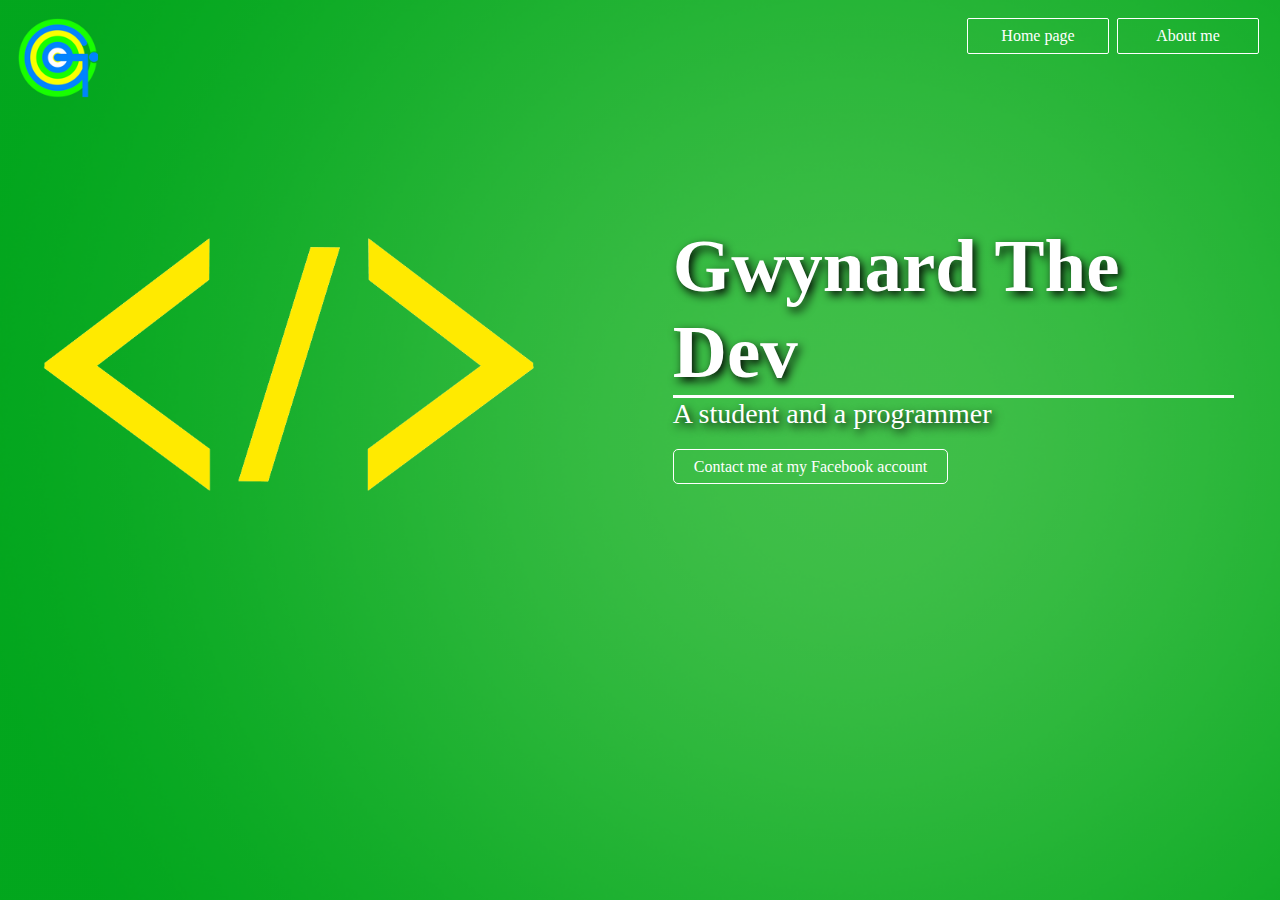
==== index.html @ 1a65007f "added files" ====
<html>
    <head>
        <title>Gwynard The Dev</title>
        <link rel="stylesheet" href="style.css">
        <link rel="icon" href="Images/logo.png">
        <meta name="viewport" content="width=device-width, initial-scale=1.0">
    </head>
    <body>
        <div class="navigatorbutton">
            <a href="index.html" class="navbtn">Home page</a>
            <a href="aboutme.html" class="navbtn">About me</a>
        </div>

        <div class="logo">
            <img src="Images/logo.png" class="logoimg">
        </div>
        <div class="head">
            <div class="headerimg">
                <img src="Images/imgcode.png" class="imgcode">
            </div>

            <div class="header">
                <h1 class="headertitle">Gwynard The Dev</h1>
                <p class="headersubtitle">A student and a programmer</p>
                <a class="contactmebtn" href="https://www.facebook.com/gwynard.andaya/" target="https://www.facebook.com/gwynard.andaya/">Contact me at my Facebook account</a>
            </div>
        </div>
    </body>
</html>
---- style.css ----
html body {
    background-image: linear-gradient(rgba(0, 0, 0, 0.25), rgb(0, 0, 0, 0.25)), url("Images/backgroundfinal.png");
    background-repeat: no-repeat;
    background-size: cover;
}

.head {
    padding-top: 125px;
    display: inline-flex;
    padding-left: 35px;
}

.head .headerimg {
    margin-left: 0px;
    margin-right: 0px;
}

.head .headerimg .imgcode {
    width: 78%;
    padding-right: 0px;
    padding-left: 0px;
    padding-top: 15px;
}

.head .header {
    margin-right: 3vw;
    margin-left: 0px;
    padding-left: 0px;
}

.headertitle {
    margin-top: 0px;
    padding-top: 0px;
    font-size: 75px;
    font-style: bold;
    color: black;
    margin-bottom: 0px;
    border-bottom: 3px solid white;
    color: white;
    text-shadow: 3px 4px 10px black;
    width: 100%;
}

.headersubtitle {
    margin-top: 0px;
    padding-top: 0px;
    color: black;
    font-size: 28px;
    color: white;
    color: white;
    text-shadow: 3px 4px 10px black;
}

.navigatorbutton {
    display: flex;
    float: right;
    padding-top: 10px;
    padding-right: 5px;
}

.navbtn {
    padding-top: 8px;
    padding-bottom: 8px;
    padding-left: 5px;
    padding-right: 5px;
    margin-right: 8px;
    width: 130px;
    background-color: transparent;
    border: 1px solid white;
    border-radius: 2px;
    text-decoration: none;
    color: white;
    text-align: center;
    transition-duration: 0.5s;
    cursor: pointer;
}

.navbtn:hover {
    background-color: rgb(255, 255, 255);
    border: 1px solid rgb(255, 255, 255);
    color: #11d843;
    transition-duration: 0.5s;
}

.logo {
    float: left;
}

.logo .logoimg {
    width: 80px;
    padding-top: 10px;
    padding-left: 10px;
}

.header .contactmebtn {
    padding-top: 8px;
    padding-bottom: 8px;
    padding-left: 20px;
    padding-right: 20px;
    width: fit-content;
    margin-right: 8px;
    background-color: transparent;
    border: 1px solid white;
    border-radius: 5px;
    text-decoration: none;
    color: white;
    text-align: center;
    transition-duration: 0.5s;
    cursor: pointer;
}

.header .contactmebtn:hover {
    background-color: rgb(255, 255, 255);
    border: 1px solid rgb(255, 255, 255);
    color: #11d843;
    transition-duration: 0.5s;
}
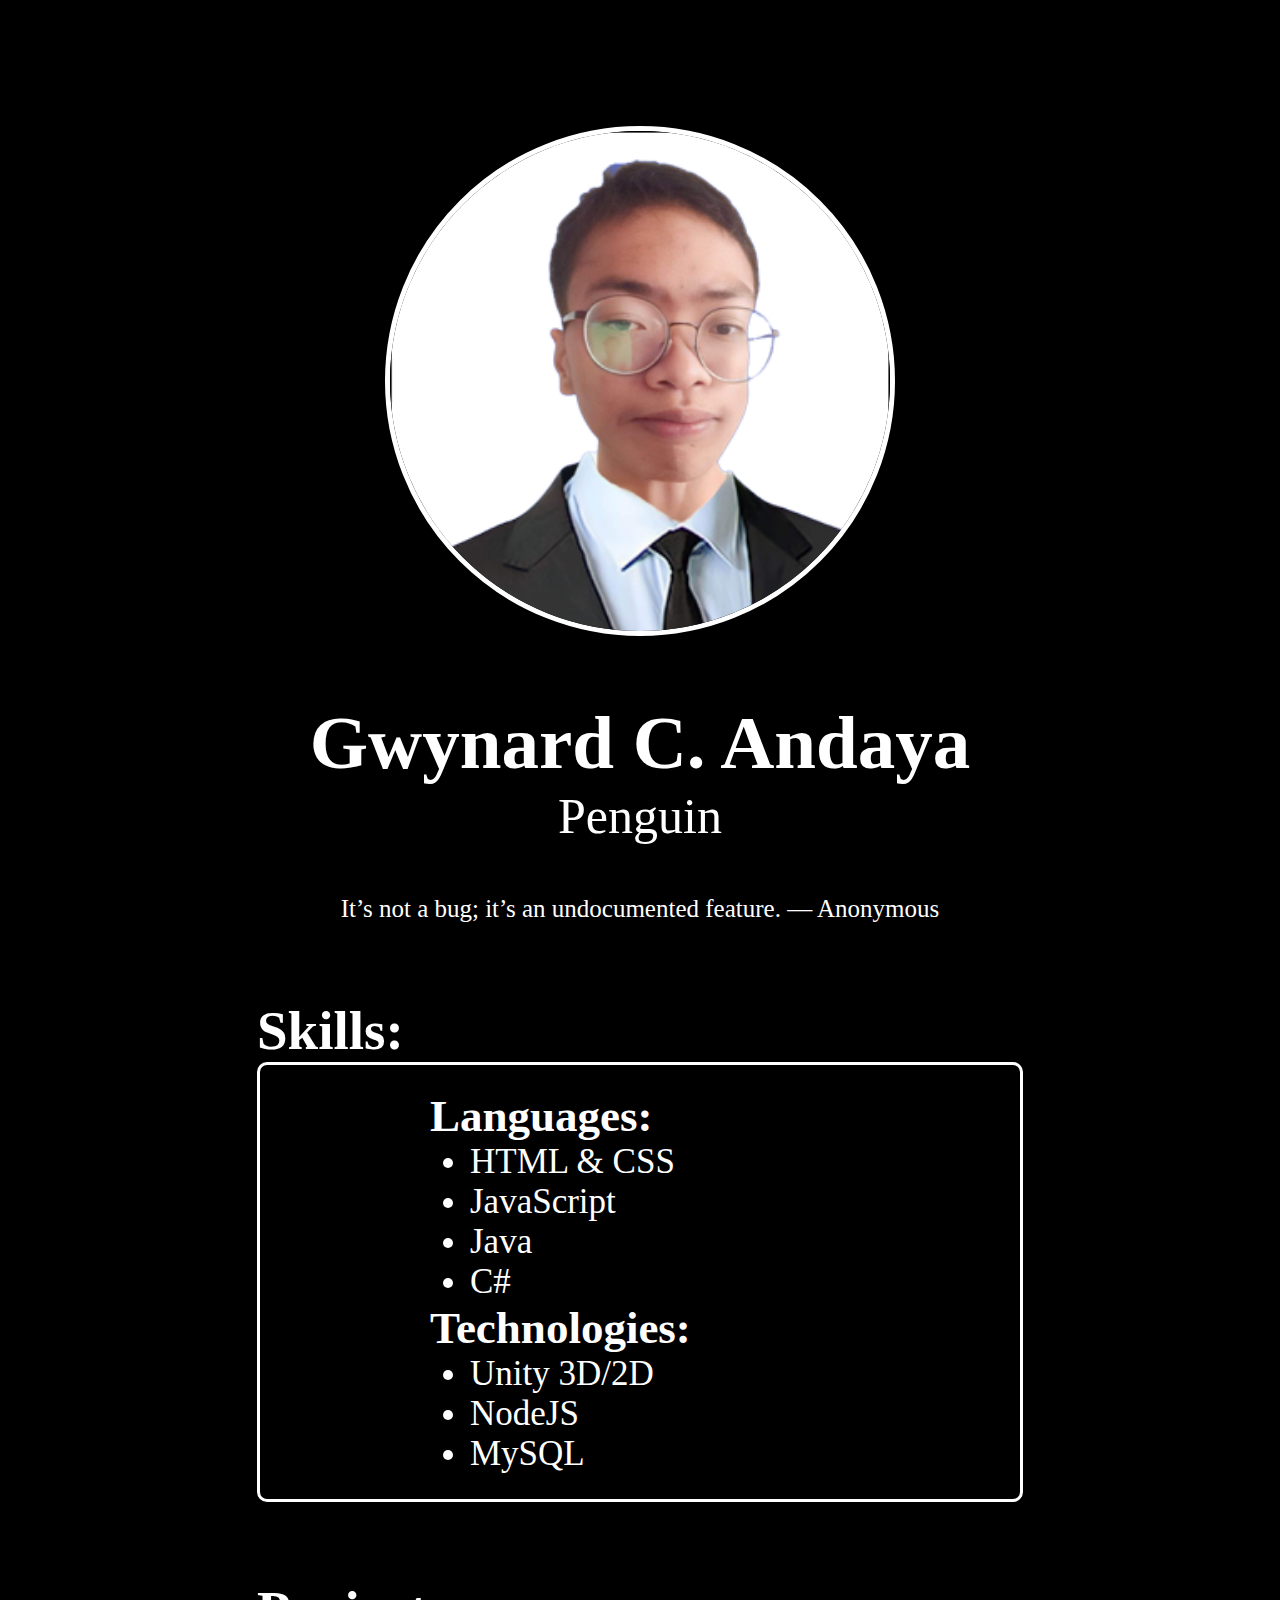
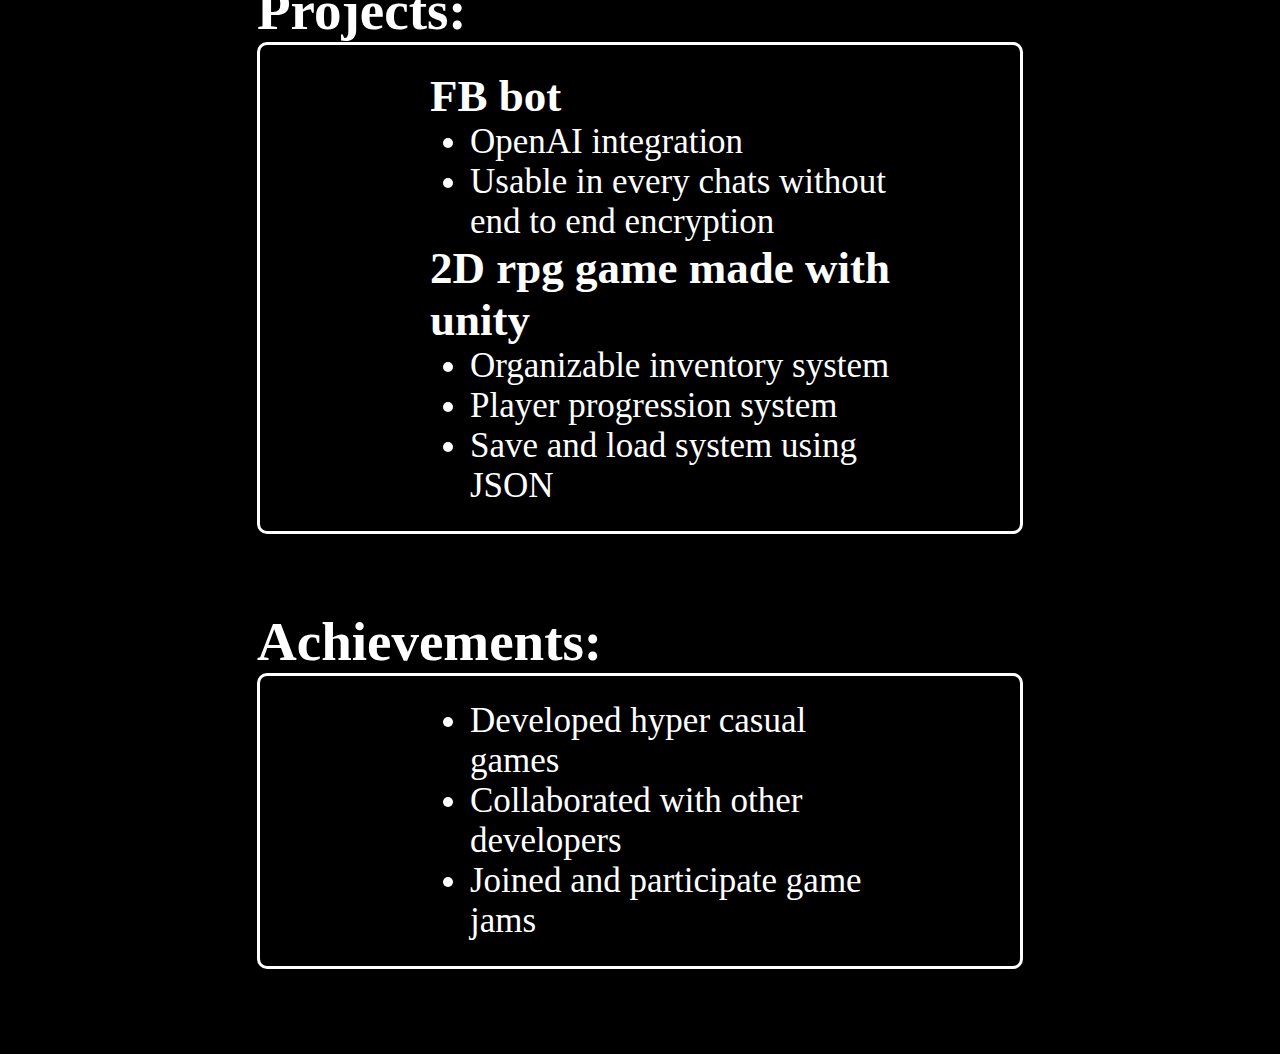
==== commit bcdd666b: "change files" ====
--- a/index.html
+++ b/index.html
@@ -1,29 +1,80 @@
 <html>
     <head>
-        <title>Gwynard The Dev</title>
-        <link rel="stylesheet" href="style.css">
-        <link rel="icon" href="Images/logo.png">
-        <meta name="viewport" content="width=device-width, initial-scale=1.0">
+        <!-- title same as h1 title tag -->
+        <title>Gwyn's</title>
+        <link rel="stylesheet" href="css/styles.css">
+        <link rel="stylesheet" href="css/resolution.css">
+        <link rel="stylesheet" href="css/animations.css">
     </head>
     <body>
-        <div class="navigatorbutton">
-            <a href="index.html" class="navbtn">Home page</a>
-            <a href="aboutme.html" class="navbtn">About me</a>
-        </div>
+        <div class="containerMain">
+            <div class="cuteIntro">
+                <img src="Img/Gwyns2border.png" alt="profile">
+                <h1 class="title">Gwynard C. Andaya</h1>
+                <p class="subtitle">Penguin</p>
+                <p class="description">
+                    It’s not a bug; it’s an undocumented feature. ― Anonymous
+                </p>
 
-        <div class="logo">
-            <img src="Images/logo.png" class="logoimg">
-        </div>
-        <div class="head">
-            <div class="headerimg">
-                <img src="Images/imgcode.png" class="imgcode">
-            </div>
+                <div class="info">
+                    <div class="skills">
+                        <h2>Skills:</h2>
+                        <div class="skillsContainer">
+                            <ul>
+                                <h3>Languages:</h3>
+                                <ul class="list">
+                                    <li>HTML & CSS</li>
+                                    <li>JavaScript</li>
+                                    <li>Java</li>
+                                    <li>C#</li>
+                                </ul>
+                                <h3>Technologies:</h3>
+                                <ul class="list">
+                                    <li>Unity 3D/2D</li>
+                                    <li>NodeJS</li>
+                                    <li>MySQL</li>
+                                </ul>
+                            </ul>
+                        </div>
+                    </div>
 
-            <div class="header">
-                <h1 class="headertitle">Gwynard The Dev</h1>
-                <p class="headersubtitle">A student and a programmer</p>
-                <a class="contactmebtn" href="https://www.facebook.com/gwynard.andaya/" target="https://www.facebook.com/gwynard.andaya/">Contact me at my Facebook account</a>
+                    <div class="skills">
+                        <h2>Projects:</h2>
+                        <div class="skillsContainer">
+                            <ul>
+                                <h3>FB bot</h3>
+                                <ul class="list">
+                                    <li>OpenAI integration</li>
+                                    <li>Usable in every chats without end to end encryption</li>
+                                </ul>
+                                <h3>2D rpg game made with unity</h3>
+                                <ul class="list">
+                                    <li>Organizable inventory system</li>
+                                    <li>Player progression system</li>
+                                    <li>Save and load system using JSON</li>
+                                </ul>
+                            </ul>
+                        </div>
+                    </div>
+
+                    <div class="skills">
+                        <h2>Achievements:</h2>
+                        <div class="skillsContainer">
+                            <ul>
+                                <ul class="list">
+                                    <li>Developed hyper casual games</li>
+                                    <li>Collaborated with other developers</li>
+                                    <li>Joined and participate game jams</li>
+                                </ul>
+                            </ul>
+                        </div>
+                    </div>
+
+                    <div class="footer">
+
+                    </div>
+                </div>
             </div>
         </div>
     </body>
-</html>+</html>
--- a/css/styles.css
+++ b/css/styles.css
@@ -0,0 +1,66 @@
+html {
+    background-color: rgb(0, 0, 0);
+    /* background-color: rgb(247, 114, 147); */
+}
+
+.containerMsain {
+    display: flex;
+    flex-direction: column;
+    justify-content: center;
+    align-items: center;
+}
+
+.cuteIntro {
+    display: flex;
+    flex-direction: column;
+    justify-content: center;
+    align-items: center;
+    margin-top: 10%;
+}
+
+img {
+    border: 5px solid white;
+    border-radius: 50%;
+}
+
+.cuteIntro .title {
+    margin-top: 5%;
+    margin-bottom: 0px;
+    color: white;
+}
+
+.cuteIntro .subtitle{
+    color: white;
+}
+
+.cuteIntro .description {
+    color: white;
+    text-align: center;
+}
+
+.info {
+    display: grid;
+}
+
+.skills {
+    display: flex;
+    flex-direction: column;
+}
+
+.skillsContainer {
+    border: 3px solid white;
+    border-radius: 10px;
+}
+
+.list {
+    list-style-type: disc;
+}
+
+h2, ul, li, h3{
+    color: white;
+    margin: 0;
+}
+
+.footer {
+    margin-bottom: 10%;
+}
--- a/css/resolution.css
+++ b/css/resolution.css
@@ -0,0 +1,78 @@
+/* Extra small devices (phones, 600px and down) */
+/* @media only screen and (max-width: 600px) {
+  html {background: red;}
+} */
+
+/* Small devices (portrait tablets and large phones, 600px and up) */
+/* @media only screen and (min-width: 600px) {
+  html {background: green;}
+}
+  */
+/* Medium devices (landscape tablets, 768px and up) */
+@media only screen and (min-width: 768px) {
+  /* my huawei device */
+  /* html {background: blue;} */
+
+  img {
+    width: 500px;
+    height: 500px;
+  }
+
+  .title {
+    font-size: 75px;
+  }
+
+  .subtitle {
+    font-size: 50px;
+  }
+
+  .cuteIntro .title {
+      margin-top: 5%;
+  }
+
+  
+  .cuteIntro .subtitle{
+    margin-top: 1px;
+  }
+
+  .cuteIntro .description {
+    margin: 0;
+    font-size: 25px;
+    width: 80%;
+  }
+
+  .info {
+    grid-template-columns: auto;
+  }
+
+  .skills {
+      margin-top: 10%;
+  }
+
+  .skillsContainer {
+      padding: 25px 130px;
+      width: 500px;
+  }
+
+  .skills h2 {
+    font-size: 55px;
+  }
+
+  .skillsContainer h3 {
+    font-size: 45px;
+  }
+
+  .skillsContainer li {
+    font-size: 35px;
+  }
+} 
+
+/* Large devices (laptops/desktops, 992px and up) */
+/* @media only screen and (min-width: 992px) {
+  html {background: orange;}
+}  */
+
+/* Extra large devices (large laptops and desktops, 1200px and up) */
+/* @media only screen and (min-width: 1200px) {
+  html {background: pink;}
+} */--- a/css/animations.css
+++ b/css/animations.css
@@ -0,0 +1,83 @@
+@keyframes AnimateWelcomeMessage_OnClick {
+    from {
+        transform: translateX(0);
+        opacity: 1;
+    }
+    to {
+        opacity: 0;
+        transform: translateX(-1000px);
+        display: none;
+    }
+}
+
+@keyframes AnimateSongContainer {
+    from {
+        opacity: 0;
+        transform: translateX(1000px);
+    }
+    to {
+        opacity: 1;
+        transform: translateX(0px);
+    }
+}
+
+@keyframes AnimateGIF {
+    from {
+        opacity: 0;
+        transform: translateY(1000px);
+    }
+    to {
+        opacity: 1;
+        transform: translateY(0px);
+    }
+}
+
+.animateWelcomeMessage_OnClick {
+    animation-name: AnimateWelcomeMessage_OnClick;
+    animation-duration: 1s;
+    animation-fill-mode: forwards;
+}
+
+.animateSongContainer {
+    animation-name: AnimateSongContainer;
+    animation-duration: 1s;
+    animation-fill-mode: forwards;
+}
+
+.animateGIF {
+    animation-name: AnimateGIF;
+    animation-duration: 1s;
+    animation-fill-mode: forwards;
+}
+
+@keyframes AnimateSubtitle {
+    from {
+        opacity: 0;
+        transform: translateX(-1000px);
+    }
+    to {
+        opacity: 1;
+        transform: translateX(0px);
+    }
+}
+
+@keyframes AnimateSubtitle_Hide {
+    from {
+        opacity: 1;
+    }
+    to {
+        opacity: 0;
+    }
+}
+
+.animateSubtitleOpacity_show {
+    animation-name: AnimateSubtitle;
+    animation-duration: 0.15s;
+    animation-fill-mode: forwards;
+}
+
+.animateSubtitleOpacity_hide {
+    animation-name: AnimateSubtitle_Hide;
+    animation-duration: 0.25s;
+    animation-fill-mode: forwards;
+}
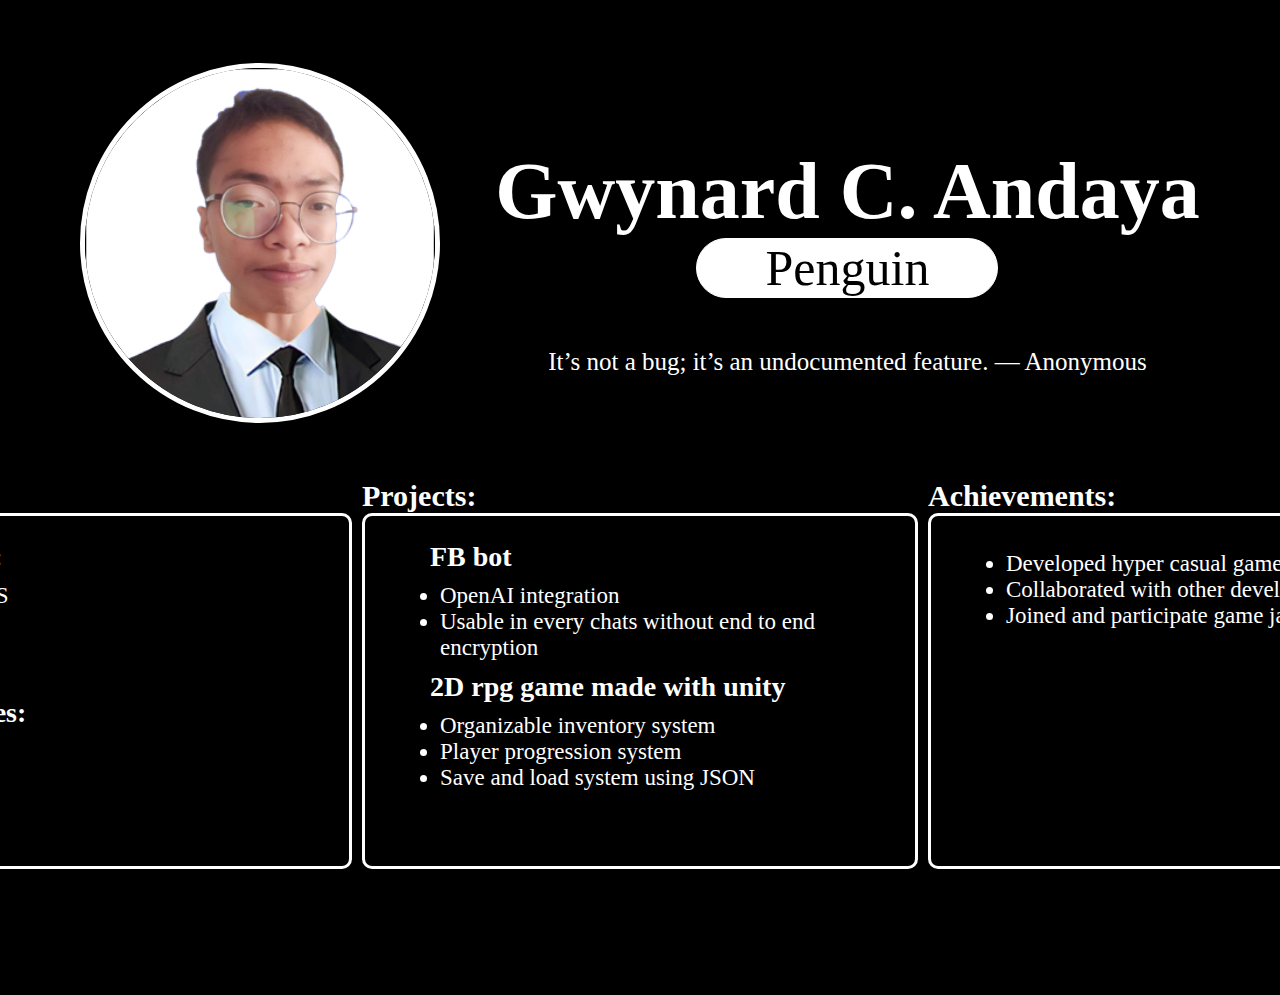
==== commit 06be47c4: "fix responsiveness" ====
--- a/index.html
+++ b/index.html
@@ -2,20 +2,26 @@
     <head>
         <!-- title same as h1 title tag -->
         <title>Gwyn's</title>
+        <link rel="stylesheet" href="css/resolution.css">
         <link rel="stylesheet" href="css/styles.css">
-        <link rel="stylesheet" href="css/resolution.css">
         <link rel="stylesheet" href="css/animations.css">
     </head>
     <body>
         <div class="containerMain">
             <div class="cuteIntro">
-                <img src="Img/Gwyns2border.png" alt="profile">
-                <h1 class="title">Gwynard C. Andaya</h1>
-                <p class="subtitle">Penguin</p>
-                <p class="description">
-                    It’s not a bug; it’s an undocumented feature. ― Anonymous
-                </p>
+                <div class="image">
+                    <img src="Img/Gwyns2border.png" alt="profile">
+                </div>
+                <div class="textIntro">
+                    <h1 class="title">Gwynard C. Andaya</h1>
+                    <p class="subtitle">Penguin</p>
+                    <p class="description">
+                        It’s not a bug; it’s an undocumented feature. ― Anonymous
+                    </p>
+                </div>
+            </div>
 
+            <div class="infoContainer">
                 <div class="info">
                     <div class="skills">
                         <h2>Skills:</h2>
@@ -37,7 +43,7 @@
                             </ul>
                         </div>
                     </div>
-
+    
                     <div class="skills">
                         <h2>Projects:</h2>
                         <div class="skillsContainer">
@@ -56,7 +62,7 @@
                             </ul>
                         </div>
                     </div>
-
+    
                     <div class="skills">
                         <h2>Achievements:</h2>
                         <div class="skillsContainer">
@@ -69,11 +75,11 @@
                             </ul>
                         </div>
                     </div>
+                </div>
+            </div>
+    
+            <div class="footer">
 
-                    <div class="footer">
-
-                    </div>
-                </div>
             </div>
         </div>
     </body>
--- a/css/resolution.css
+++ b/css/resolution.css
@@ -19,17 +19,25 @@
   }
 
   .title {
-    font-size: 75px;
+    font-size: 65px;
   }
 
   .subtitle {
     font-size: 50px;
   }
 
+  .cuteIntro {
+    margin-top: 10%;
+    display: flex;
+    flex-direction: column;
+    justify-content: center;
+    align-items: center;
+  }
+
   .cuteIntro .title {
       margin-top: 5%;
+      width: 100%;
   }
-
   
   .cuteIntro .subtitle{
     margin-top: 1px;
@@ -37,7 +45,7 @@
 
   .cuteIntro .description {
     margin: 0;
-    font-size: 25px;
+    font-size: 43px;
     width: 80%;
   }
 
@@ -68,11 +76,111 @@
 } 
 
 /* Large devices (laptops/desktops, 992px and up) */
-/* @media only screen and (min-width: 992px) {
-  html {background: orange;}
-}  */
+@media only screen and (min-width: 992px) {
+  .cuteIntro {
+    margin-top: 1%;
+    display: flex;
+    flex-direction: row;
+  }
+
+  img {
+    width: 250px;
+    height: 250px;
+  }
+
+  .textIntro {
+    margin-left: 1px;
+  }
+
+  .textIntro .title {
+    font-size: 50px;
+  }
+
+  .textIntro .subtitle {
+    font-size: 40px;
+  }
+
+  .textIntro .description {
+    font-size: 25px;
+    width: 100%;
+  }
+
+  .info {
+    grid-template-columns: auto auto;
+    grid-gap: 10px;
+  }
+
+
+  .skillsContainer {
+    padding: 25px 25px;
+    width: 300px;
+    height: 250px;
+  }
+
+  .skills h2 {
+    font-size: 28px;
+  }
+
+  .skillsContainer h3 {
+    font-size: 18px;
+  }
+
+  .skillsContainer li {
+    font-size: 15px;
+  }
+} 
 
 /* Extra large devices (large laptops and desktops, 1200px and up) */
-/* @media only screen and (min-width: 1200px) {
-  html {background: pink;}
-} */+@media only screen and (min-width: 1200px) {
+  /* my home pc */
+  .cuteIntro {
+    margin-top: 5%;
+    display: flex;
+    flex-direction: row;
+  }
+
+  img {
+    width: 350px;
+    height: 350px;
+  }
+
+  .textIntro {
+    margin-left: 55px;
+  }
+
+  .textIntro .title {
+    font-size: 80px;
+  }
+
+  .textIntro .subtitle {
+    font-size: 50px;
+  }
+
+  .textIntro .description {
+    font-size: 25px;
+    width: 100%;
+  }
+
+  .info {
+    grid-template-columns: auto auto auto;
+    grid-gap: 10px;
+  }
+
+  .skillsContainer {
+      padding: 25px 25px;
+      width: 500px;
+      height: 300px;
+  }
+
+  .skills h2 {
+    font-size: 30px;
+  }
+
+  .skillsContainer h3 {
+    font-size: 28px;
+  }
+
+  .skillsContainer li {
+    font-size: 23px;
+  }
+}--- a/css/styles.css
+++ b/css/styles.css
@@ -10,12 +10,11 @@
     align-items: center;
 }
 
-.cuteIntro {
+.cuteIntro .textIntro {
     display: flex;
     flex-direction: column;
     justify-content: center;
     align-items: center;
-    margin-top: 10%;
 }
 
 img {
@@ -27,15 +26,28 @@
     margin-top: 5%;
     margin-bottom: 0px;
     color: white;
+    text-align: center;
 }
 
 .cuteIntro .subtitle{
-    color: white;
+    color: black;
+    background-color: white;
+    width: 300px;
+    text-align: center;
+    border: 1px solid white;
+    border-radius: 50px;
 }
 
 .cuteIntro .description {
     color: white;
     text-align: center;
+}
+
+.infoContainer {
+    display: flex;
+    flex-direction: column;
+    align-items: center;
+    justify-content: center;
 }
 
 .info {
@@ -61,6 +73,10 @@
     margin: 0;
 }
 
+ul ul {
+    padding: 10px;
+}
+
 .footer {
     margin-bottom: 10%;
 }
